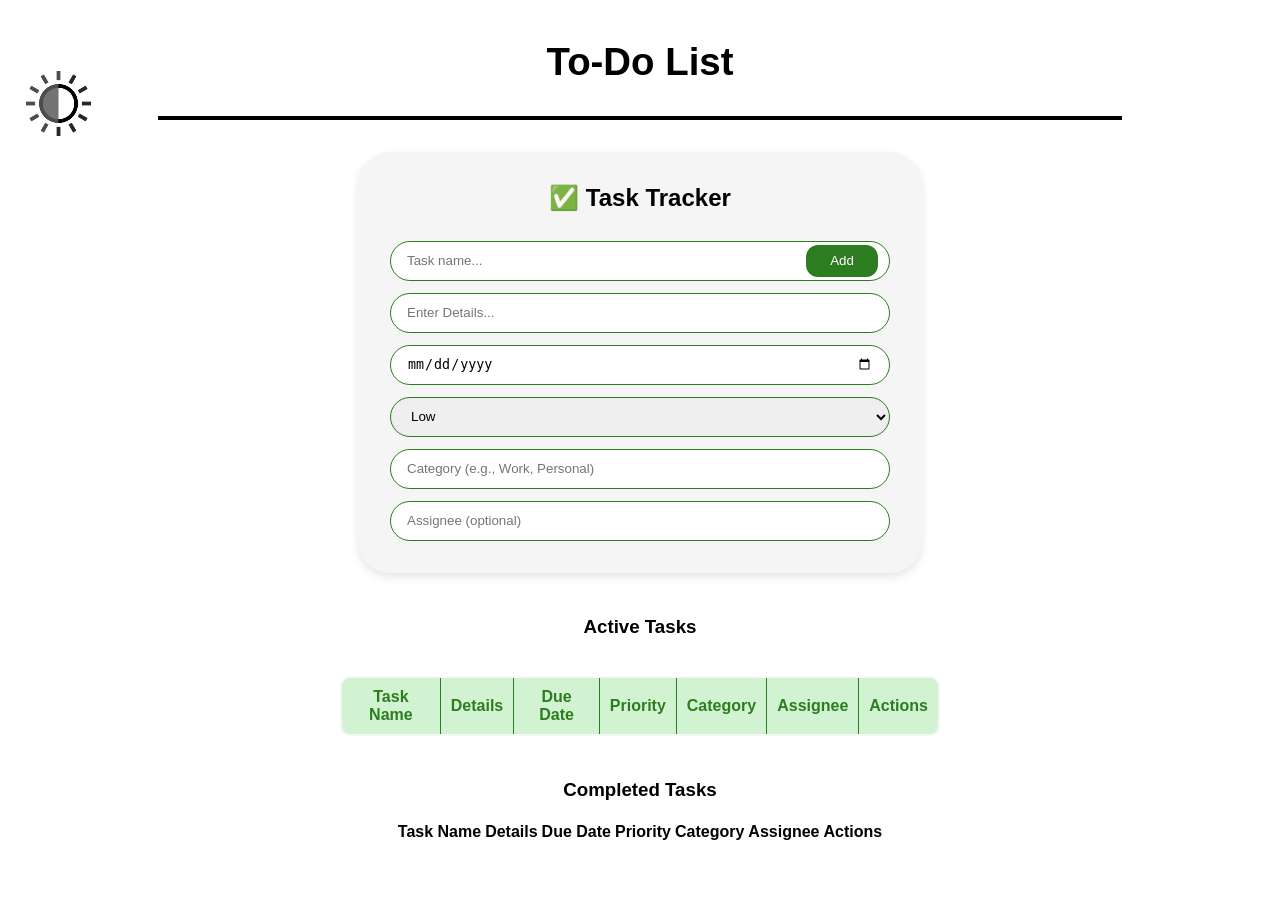
==== public/index.html @ b082c21e "update 3 vercel" ====
<!DOCTYPE html>
<html lang="en">
<head>
  <meta charset="UTF-8">
  <meta name="viewport" content="width=device-width, initial-scale=1.0">
  <title>To-Do List</title>
  <link rel="stylesheet" href="index.css">
  <script src="index.JS" defer></script>
</head>
<body>
  <!-- Title & Time -->
  <div class="title-container">
    <h1>To-Do List</h1>
    <div id="current-time" aria-live="polite"></div>
    <div class="mode-switch">
      <button type="button" onclick="toggleDarkMode()">
        <img src="toggle.png" width="65" height="65" alt="Toggle Dark/Light Mode">
      </button>
    </div>
  </div>
  
  <hr>

  <!-- Task Input -->
  <div class="input-container">
    <h2>✅ Task Tracker</h2>
    <div class="task-input-row">
      <div class="task-input-wrapper">
        <input type="text" id="task-name" placeholder="Task name...">
        <button type="button" id="add-task-button" onclick="addToTable()" aria-label="Add Task">Add</button>
      </div>
      <input type="text" id="task-details" placeholder="Enter Details...">
      <input type="date" id="due-date">
      <select id="priority">
        <option value="low">Low</option>
        <option value="medium">Medium</option>
        <option value="high">High</option>
      </select>
      <input type="text" id="category" placeholder="Category (e.g., Work, Personal)">
      <input type="text" id="assignee" placeholder="Assignee (optional)">
    </div>
  </div>

  <!-- Active Tasks Table -->
  <div class="tableData">
    <h3>Active Tasks</h3>
    <table id="task-columns">
      <thead>
        <tr>
          <th>Task Name</th>
          <th>Details</th>
          <th>Due Date</th>
          <th>Priority</th>
          <th>Category</th>
          <th>Assignee</th>
          <th>Actions</th>
        </tr>
      </thead>
      <tbody id="task-body"></tbody>
    </table>
  </div>

  <!-- Completed Tasks Table -->
  <div class="tableData">
    <h3>Completed Tasks</h3>
    <table id="completed-section">
      <thead>
        <tr>
          <th>Task Name</th>
          <th>Details</th>
          <th>Due Date</th>
          <th>Priority</th>
          <th>Category</th>
          <th>Assignee</th>
          <th>Actions</th>
        </tr>
      </thead>
      <tbody id="completed-body"></tbody>
    </table>
  </div>
</body>
</html>
---- public/index.css ----
:root {
    --background-color: #ffffff;
    --text-color: #000000;
    --border-color: #2c7d1f;
    --background-color-container: #f5f5f5;
    --border-color-dk-mode: #2c7d1f;
}

/* BODY */
body {
    background-color: var(--background-color);
    color: var(--text-color);
    display: flex;
    flex-direction: column;
    min-height: 100vh;
    margin: 0;
    gap: 1.5rem;
    font-family: Arial, sans-serif;
}

/* DARK MODE */
.dark-mode {
    --background-color: #121212;
    --text-color: #ffffff;
    --background-color-container: #1e1e1e;
    --border-color-dk-mode: #ffffff;
}

/* TITLE CONTAINER */
.title-container {
    display: flex;
    justify-content: center;
    align-items: center;
    position: relative;
    margin-top: 40px;
}

.title-container h1 {
    font-size: 2.4em;
    color: var(--text-color);
    margin: 0;
}

/* TIME CLOCK */
#current-time {
    position: absolute;
    top: 30px;
    right: 15px;
    font-size: 1.8rem;
    color: var(--text-color);
    opacity: 0.9;
}

/* MODE SWITCH BUTTON */
.mode-switch button {
    position: absolute;
    top: 30px;
    left: 20px;
    border: none;
    background: none;
    cursor: pointer;
}

hr {
    border: 2px solid var(--text-color);
    width: 75%;
}

/* INPUT CONTAINER */
.input-container {
    display: flex;
    flex-direction: column;
    justify-content: center;
    align-items: center;
    border-radius: 2rem;
    padding: 2rem;
    gap: 0.8rem;
    width: 95%;
    max-width: 500px;
    background: var(--background-color-container);
    box-shadow: 0 4px 10px rgba(0,0,0,0.1);
    text-align: center;
    margin: 0 auto;
    position: relative;
}

.input-container h2 {
    margin: 0 0 1rem 0;
    color: var(--text-color);
}

/* TASK INPUT ROW */
.task-input-row {
    display: flex;
    flex-direction: column;
    gap: 0.75rem;
    width: 100%;
}

.task-input-row input,
.task-input-row select {
    width: 100%;
    height: 40px;
    border-radius: 1.25rem;
    border: 1px solid var(--border-color);
    padding: 0.5rem 1rem;
    box-sizing: border-box;
}

/* TASK + ADD BUTTON WRAPPER */
.task-input-wrapper {
    display: flex;
    gap: 0.5rem;
    align-items: center;
    position: relative;
}

#add-task-button {
    position: absolute;
    right: 0.75rem;
    top: 50%;
    transform: translateY(-50%);
    width: 72px;
    height: 32px;
    background-color: var(--border-color);
    color: white;
    border: none;
    border-radius: 0.75rem;
    cursor: pointer;
    z-index: 2;
}

/* TABLE CONTAINER */
.tableData {
    display: flex;
    justify-content: center;
    flex-direction: column;
    align-items: center;
    width: 100%;
}

/* ACTIVE TASKS TABLE */
#task-columns {
    border-collapse: collapse;
    width: 70%;
    max-width: 600px;
    background-color: var(--background-color-container);
    border: 2px solid var(--border-color);
    border-radius: 10px;
    overflow: hidden;
    text-align: center;
    margin-top: 20px;
}

#task-columns th, #task-columns td {
    border: 1px solid var(--border-color);
    padding: 10px;
}

#task-columns th {
    background-color: #d1f3d1;
    color: var(--border-color-dk-mode);
}

/* COMPLETED TASKS TABLE (styled to look like active tasks but keep functionality) */
#completedTasks {
    border-collapse: collapse;
    width: 70%;
    max-width: 600px;
    background-color: var(--background-color-container);
    border: 2px solid var(--border-color);
    border-radius: 10px;
    overflow: hidden;
    text-align: center;
    margin-top: 30px;
}

/* Keep header styling consistent with active tasks */
#completedTasks th {
    background-color: #d1f3d1;
    color: var(--border-color-dk-mode);
}

/* Visually match active tasks: remove line-through and full opacity,
   but do not remove buttons or restore/delete functionality in markup/JS */
#completedTasks td {
    text-decoration: none;
    opacity: 1;
    color: inherit;
}

/* PRIORITY COLORS (override for completed table to keep color visible) */
#task-columns td:nth-child(4),
#completedTasks td:nth-child(4) {
    font-weight: bold;
    text-decoration: none;
}

/* ACTION BUTTONS (unchanged to preserve behavior) */
.done-btn, .delete-btn, .restore-btn {
    cursor: pointer;
    border: none;
    padding: 5px 8px;
    border-radius: 5px;
    font-size: 1em;
    margin: 0 2px;
    transition: transform 0.2s ease;
}

.done-btn {
    background-color: #4CAF50;
    color: white;
}

.delete-btn {
    background-color: #e74c3c;
    color: white;
}

.restore-btn {
    background-color: #2196F3;
    color: white;
}

.done-btn:hover, .delete-btn:hover, .restore-btn:hover {
    transform: scale(1.1);
}

/* DARK MODE TABLES */
.dark-mode #task-columns,
.dark-mode #completedTasks {
    background-color: #1e1e1e;
    border-color: #ffffff;
    color: var(--text-color);
}

.dark-mode #task-columns th,
.dark-mode #completedTasks th {
    color: var(--text-color);
    background-color: #2e7d32;
}

.dark-mode #completedTasks td {
    opacity: 1;
    text-decoration: none;
}
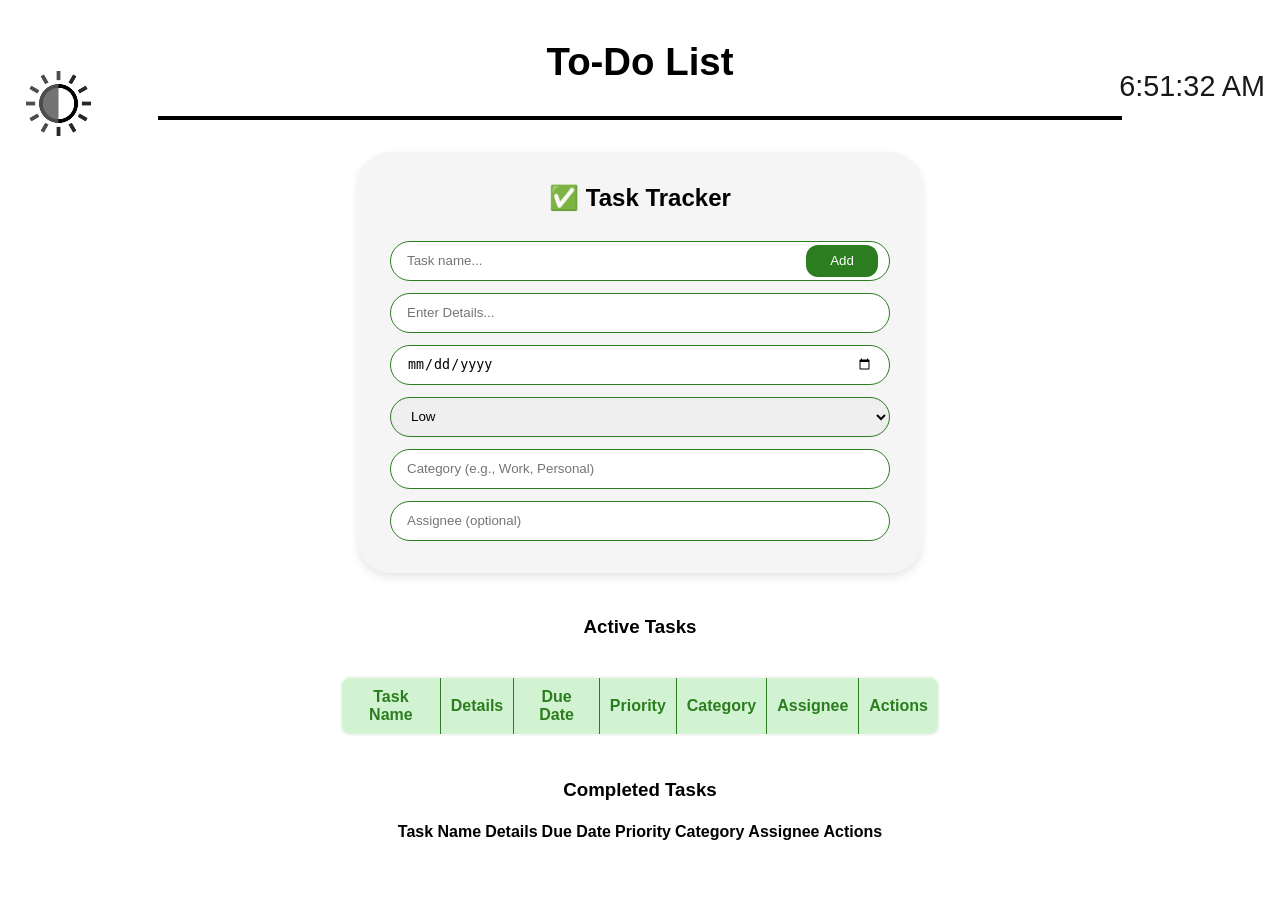
==== commit d827e2ad: "update 4, final" ====
--- a/public/index.html
+++ b/public/index.html
@@ -5,7 +5,7 @@
   <meta name="viewport" content="width=device-width, initial-scale=1.0">
   <title>To-Do List</title>
   <link rel="stylesheet" href="index.css">
-  <script src="index.JS" defer></script>
+  <script src="index.js" defer></script>
 </head>
 <body>
   <!-- Title & Time -->
